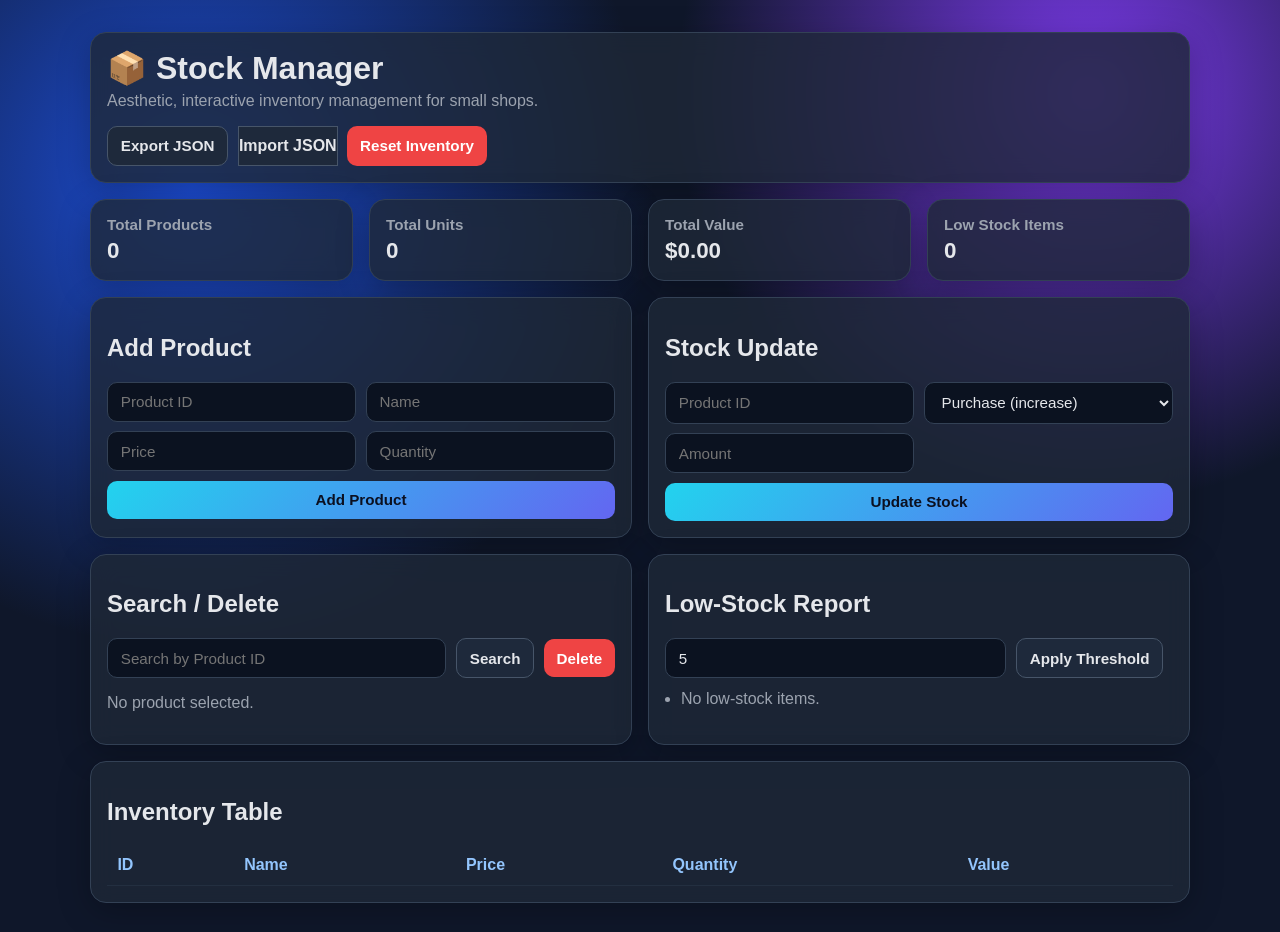
==== docs/index.html @ dbb8cb58 "Add aesthetic interactive frontend for inventory management" ====
<!DOCTYPE html>
<html lang="en">
<head>
  <meta charset="UTF-8" />
  <meta name="viewport" content="width=device-width, initial-scale=1.0" />
  <title>Stock Manager</title>
  <link rel="stylesheet" href="styles.css" />
</head>
<body>
  <div class="bg"></div>
  <main class="container">
    <header class="hero card">
      <h1>📦 Stock Manager</h1>
      <p>Aesthetic, interactive inventory management for small shops.</p>
      <div class="hero-actions">
        <button id="saveFileBtn" class="btn secondary">Export JSON</button>
        <label class="btn secondary file-label" for="loadFileInput">Import JSON</label>
        <input id="loadFileInput" type="file" accept="application/json" hidden />
        <button id="resetBtn" class="btn danger">Reset Inventory</button>
      </div>
    </header>

    <section class="stats grid-4">
      <article class="card stat">
        <h3>Total Products</h3>
        <p id="statCount">0</p>
      </article>
      <article class="card stat">
        <h3>Total Units</h3>
        <p id="statUnits">0</p>
      </article>
      <article class="card stat">
        <h3>Total Value</h3>
        <p id="statValue">$0.00</p>
      </article>
      <article class="card stat">
        <h3>Low Stock Items</h3>
        <p id="statLow">0</p>
      </article>
    </section>

    <section class="grid-2">
      <article class="card">
        <h2>Add Product</h2>
        <form id="addForm" class="form-grid">
          <input id="productId" type="number" placeholder="Product ID" min="1" required />
          <input id="productName" type="text" placeholder="Name" maxlength="63" required />
          <input id="productPrice" type="number" step="0.01" min="0.01" placeholder="Price" required />
          <input id="productQty" type="number" min="0" placeholder="Quantity" required />
          <button class="btn" type="submit">Add Product</button>
        </form>
      </article>

      <article class="card">
        <h2>Stock Update</h2>
        <form id="stockForm" class="form-grid">
          <input id="stockProductId" type="number" min="1" placeholder="Product ID" required />
          <select id="stockType">
            <option value="purchase">Purchase (increase)</option>
            <option value="sale">Sale (decrease)</option>
          </select>
          <input id="stockAmount" type="number" min="1" placeholder="Amount" required />
          <button class="btn" type="submit">Update Stock</button>
        </form>
      </article>
    </section>

    <section class="grid-2">
      <article class="card">
        <h2>Search / Delete</h2>
        <form id="searchForm" class="form-inline">
          <input id="searchId" type="number" min="1" placeholder="Search by Product ID" required />
          <button class="btn secondary" type="submit">Search</button>
          <button id="deleteBtn" class="btn danger" type="button">Delete</button>
        </form>
        <p id="searchResult" class="muted">No product selected.</p>
      </article>

      <article class="card">
        <h2>Low-Stock Report</h2>
        <form id="lowForm" class="form-inline">
          <input id="threshold" type="number" min="0" value="5" required />
          <button class="btn secondary" type="submit">Apply Threshold</button>
        </form>
        <ul id="lowList" class="list"></ul>
      </article>
    </section>

    <section class="card">
      <h2>Inventory Table</h2>
      <div class="table-wrap">
        <table>
          <thead>
            <tr>
              <th>ID</th>
              <th>Name</th>
              <th>Price</th>
              <th>Quantity</th>
              <th>Value</th>
            </tr>
          </thead>
          <tbody id="inventoryBody"></tbody>
        </table>
      </div>
    </section>

    <p id="toast" class="toast" aria-live="polite"></p>
  </main>

  <script src="app.js"></script>
</body>
</html>
---- docs/styles.css ----
:root {
  --bg: #0f172a;
  --bg-soft: #111827cc;
  --card: #1f2937cc;
  --text: #e5e7eb;
  --muted: #9ca3af;
  --accent: #22d3ee;
  --accent-2: #6366f1;
  --danger: #ef4444;
  --ok: #10b981;
  --border: #334155;
}

* { box-sizing: border-box; }
body {
  margin: 0;
  font-family: Inter, Segoe UI, Arial, sans-serif;
  color: var(--text);
  background: radial-gradient(circle at 15% 20%, #1d4ed8 0, transparent 35%),
              radial-gradient(circle at 85% 10%, #7c3aed 0, transparent 30%),
              var(--bg);
  min-height: 100vh;
}

.container {
  width: min(1100px, 92vw);
  margin: 2rem auto;
  display: grid;
  gap: 1rem;
}

.card {
  background: var(--card);
  border: 1px solid var(--border);
  backdrop-filter: blur(12px);
  border-radius: 16px;
  padding: 1rem;
  box-shadow: 0 8px 32px #00000040;
}

.hero h1 { margin: 0 0 .3rem; }
.hero p { margin: 0 0 1rem; color: var(--muted); }
.hero-actions { display: flex; gap: .6rem; flex-wrap: wrap; }

.grid-4 { display: grid; grid-template-columns: repeat(4, minmax(0, 1fr)); gap: 1rem; }
.grid-2 { display: grid; grid-template-columns: 1fr 1fr; gap: 1rem; }

.stat h3 { margin: 0; color: var(--muted); font-size: .95rem; }
.stat p { margin: .35rem 0 0; font-size: 1.4rem; font-weight: 700; }

.form-grid, .form-inline { display: grid; gap: .6rem; }
.form-grid { grid-template-columns: repeat(2, minmax(0, 1fr)); }
.form-grid button { grid-column: 1 / -1; }
.form-inline { grid-template-columns: 1fr auto auto; align-items: center; }

input, select, button {
  border-radius: 10px;
  border: 1px solid var(--border);
  padding: .65rem .8rem;
  font-size: .95rem;
  background: #0b1220;
  color: var(--text);
}
input:focus, select:focus { outline: 2px solid var(--accent-2); }

.btn {
  cursor: pointer;
  border: none;
  background: linear-gradient(135deg, var(--accent), var(--accent-2));
  color: #0b1020;
  font-weight: 700;
}
.btn.secondary { background: #1e293b; color: var(--text); border: 1px solid #475569; }
.btn.danger { background: var(--danger); color: white; }
.file-label { display: inline-flex; align-items: center; }

.muted { color: var(--muted); }
.list { margin: .75rem 0 0; padding-left: 1rem; color: var(--text); }

.table-wrap { overflow: auto; }
table { width: 100%; border-collapse: collapse; }
th, td { padding: .65rem; border-bottom: 1px solid #33415566; text-align: left; }
th { color: #93c5fd; }

.toast {
  position: fixed;
  bottom: 1rem;
  right: 1rem;
  background: #0b1220;
  border: 1px solid var(--border);
  padding: .7rem 1rem;
  border-radius: 10px;
  opacity: 0;
  transform: translateY(20px);
  transition: all .25s;
}
.toast.show { opacity: 1; transform: translateY(0); }

@media (max-width: 900px) {
  .grid-4 { grid-template-columns: repeat(2, minmax(0, 1fr)); }
  .grid-2 { grid-template-columns: 1fr; }
}

@media (max-width: 560px) {
  .form-grid, .form-inline { grid-template-columns: 1fr; }
}
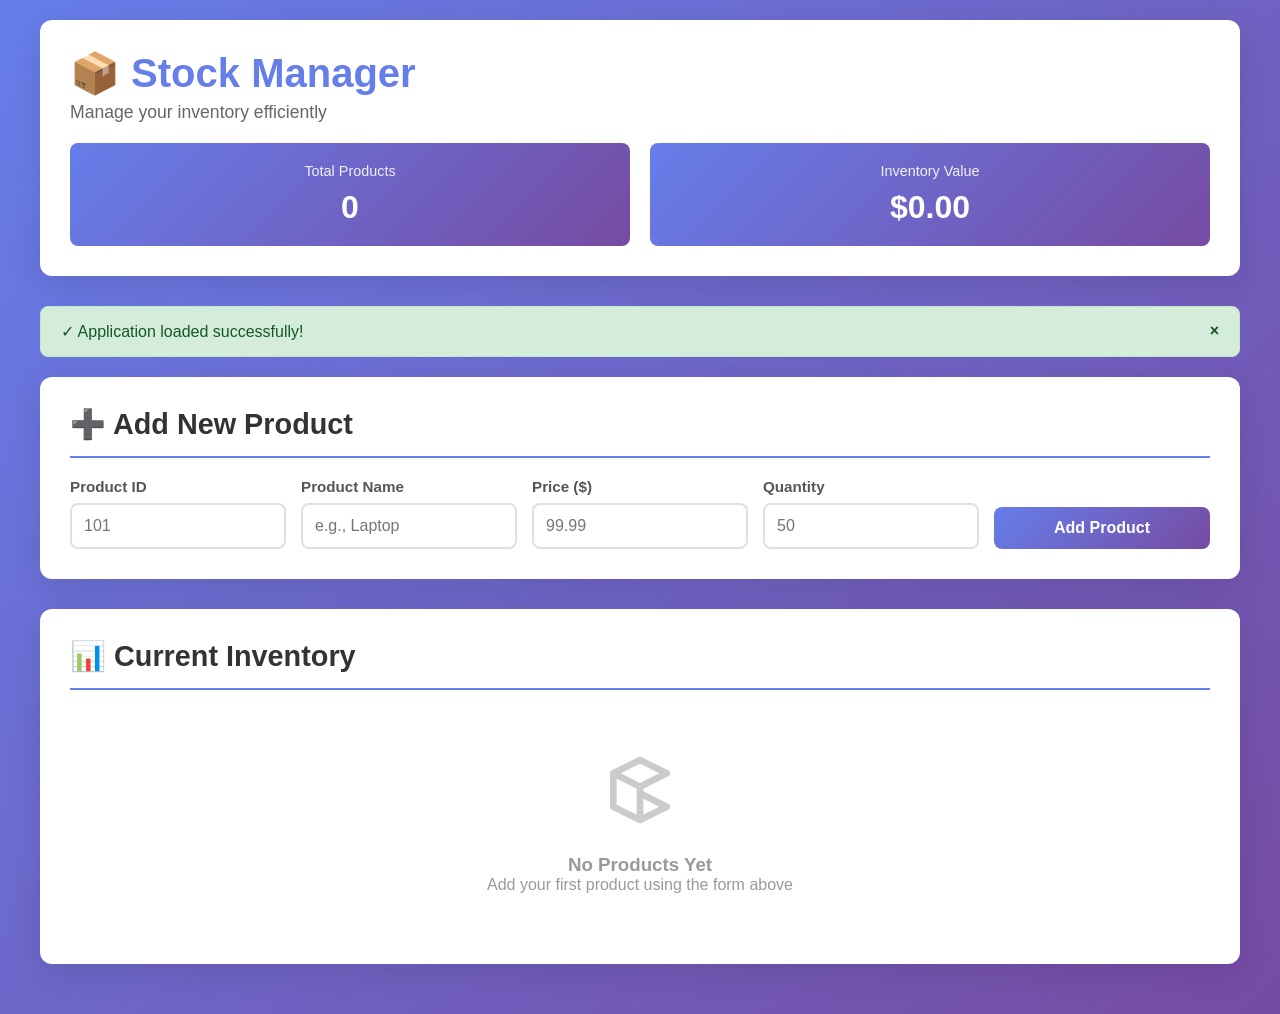
==== commit ce94bc60: "feat: Modern frontend redesign and deployment setup" ====
--- a/docs/index.html
+++ b/docs/index.html
@@ -1,112 +1,682 @@
-<!DOCTYPE html>
-<html lang="en">
-<head>
-  <meta charset="UTF-8" />
-  <meta name="viewport" content="width=device-width, initial-scale=1.0" />
-  <title>Stock Manager</title>
-  <link rel="stylesheet" href="styles.css" />
-</head>
-<body>
-  <div class="bg"></div>
-  <main class="container">
-    <header class="hero card">
-      <h1>📦 Stock Manager</h1>
-      <p>Aesthetic, interactive inventory management for small shops.</p>
-      <div class="hero-actions">
-        <button id="saveFileBtn" class="btn secondary">Export JSON</button>
-        <label class="btn secondary file-label" for="loadFileInput">Import JSON</label>
-        <input id="loadFileInput" type="file" accept="application/json" hidden />
-        <button id="resetBtn" class="btn danger">Reset Inventory</button>
-      </div>
-    </header>
-
-    <section class="stats grid-4">
-      <article class="card stat">
-        <h3>Total Products</h3>
-        <p id="statCount">0</p>
-      </article>
-      <article class="card stat">
-        <h3>Total Units</h3>
-        <p id="statUnits">0</p>
-      </article>
-      <article class="card stat">
-        <h3>Total Value</h3>
-        <p id="statValue">$0.00</p>
-      </article>
-      <article class="card stat">
-        <h3>Low Stock Items</h3>
-        <p id="statLow">0</p>
-      </article>
-    </section>
-
-    <section class="grid-2">
-      <article class="card">
-        <h2>Add Product</h2>
-        <form id="addForm" class="form-grid">
-          <input id="productId" type="number" placeholder="Product ID" min="1" required />
-          <input id="productName" type="text" placeholder="Name" maxlength="63" required />
-          <input id="productPrice" type="number" step="0.01" min="0.01" placeholder="Price" required />
-          <input id="productQty" type="number" min="0" placeholder="Quantity" required />
-          <button class="btn" type="submit">Add Product</button>
-        </form>
-      </article>
-
-      <article class="card">
-        <h2>Stock Update</h2>
-        <form id="stockForm" class="form-grid">
-          <input id="stockProductId" type="number" min="1" placeholder="Product ID" required />
-          <select id="stockType">
-            <option value="purchase">Purchase (increase)</option>
-            <option value="sale">Sale (decrease)</option>
-          </select>
-          <input id="stockAmount" type="number" min="1" placeholder="Amount" required />
-          <button class="btn" type="submit">Update Stock</button>
-        </form>
-      </article>
-    </section>
-
-    <section class="grid-2">
-      <article class="card">
-        <h2>Search / Delete</h2>
-        <form id="searchForm" class="form-inline">
-          <input id="searchId" type="number" min="1" placeholder="Search by Product ID" required />
-          <button class="btn secondary" type="submit">Search</button>
-          <button id="deleteBtn" class="btn danger" type="button">Delete</button>
-        </form>
-        <p id="searchResult" class="muted">No product selected.</p>
-      </article>
-
-      <article class="card">
-        <h2>Low-Stock Report</h2>
-        <form id="lowForm" class="form-inline">
-          <input id="threshold" type="number" min="0" value="5" required />
-          <button class="btn secondary" type="submit">Apply Threshold</button>
-        </form>
-        <ul id="lowList" class="list"></ul>
-      </article>
-    </section>
-
-    <section class="card">
-      <h2>Inventory Table</h2>
-      <div class="table-wrap">
-        <table>
-          <thead>
-            <tr>
-              <th>ID</th>
-              <th>Name</th>
-              <th>Price</th>
-              <th>Quantity</th>
-              <th>Value</th>
-            </tr>
-          </thead>
-          <tbody id="inventoryBody"></tbody>
-        </table>
-      </div>
-    </section>
-
-    <p id="toast" class="toast" aria-live="polite"></p>
-  </main>
-
-  <script src="app.js"></script>
-</body>
-</html>
+<!DOCTYPE html>
+<html lang="en">
+<head>
+    <meta charset="UTF-8">
+    <meta name="viewport" content="width=device-width, initial-scale=1.0">
+    <title>Stock Manager</title>
+    <style>
+        * {
+            margin: 0;
+            padding: 0;
+            box-sizing: border-box;
+        }
+
+        body {
+            font-family: -apple-system, BlinkMacSystemFont, 'Segoe UI', 'Roboto', 'Oxygen', 'Ubuntu', 'Cantarell', sans-serif;
+            background: linear-gradient(135deg, #667eea 0%, #764ba2 100%);
+            min-height: 100vh;
+            color: #333;
+            padding: 20px;
+        }
+
+        .container {
+            max-width: 1200px;
+            margin: 0 auto;
+        }
+
+        .header {
+            background: white;
+            padding: 30px;
+            border-radius: 12px;
+            box-shadow: 0 8px 32px rgba(0, 0, 0, 0.1);
+            margin-bottom: 30px;
+            animation: slideIn 0.5s ease;
+        }
+
+        .header h1 {
+            font-size: 2.5em;
+            color: #667eea;
+            margin-bottom: 5px;
+            display: flex;
+            align-items: center;
+            gap: 15px;
+        }
+
+        .header p {
+            color: #666;
+            font-size: 1.1em;
+        }
+
+        .stats-bar {
+            display: grid;
+            grid-template-columns: repeat(auto-fit, minmax(200px, 1fr));
+            gap: 20px;
+            margin-top: 20px;
+        }
+
+        .stat-item {
+            background: linear-gradient(135deg, #667eea 0%, #764ba2 100%);
+            color: white;
+            padding: 20px;
+            border-radius: 8px;
+            text-align: center;
+        }
+
+        .stat-item .label {
+            font-size: 0.9em;
+            opacity: 0.9;
+            margin-bottom: 10px;
+        }
+
+        .stat-item .value {
+            font-size: 2em;
+            font-weight: bold;
+        }
+
+        .card {
+            background: white;
+            padding: 30px;
+            border-radius: 12px;
+            box-shadow: 0 8px 32px rgba(0, 0, 0, 0.1);
+            margin-bottom: 30px;
+            animation: slideIn 0.5s ease;
+        }
+
+        .card h2 {
+            font-size: 1.8em;
+            color: #333;
+            margin-bottom: 20px;
+            padding-bottom: 15px;
+            border-bottom: 2px solid #667eea;
+        }
+
+        .form-grid {
+            display: grid;
+            grid-template-columns: repeat(auto-fit, minmax(200px, 1fr));
+            gap: 15px;
+            align-items: end;
+        }
+
+        .form-group {
+            display: flex;
+            flex-direction: column;
+        }
+
+        .form-group label {
+            font-weight: 600;
+            color: #555;
+            margin-bottom: 8px;
+            font-size: 0.95em;
+        }
+
+        input {
+            padding: 12px;
+            border: 2px solid #e0e0e0;
+            border-radius: 8px;
+            font-size: 1em;
+            transition: all 0.3s ease;
+        }
+
+        input:focus {
+            outline: none;
+            border-color: #667eea;
+            box-shadow: 0 0 0 3px rgba(102, 126, 234, 0.1);
+            background-color: #f8f9ff;
+        }
+
+        input.error {
+            border-color: #e74c3c;
+            background-color: #fadbd8;
+        }
+
+        input:disabled {
+            background-color: #f5f5f5;
+            cursor: not-allowed;
+        }
+
+        .button-group {
+            display: flex;
+            gap: 10px;
+            flex-wrap: wrap;
+        }
+
+        button {
+            padding: 12px 24px;
+            border: none;
+            border-radius: 8px;
+            font-size: 1em;
+            font-weight: 600;
+            cursor: pointer;
+            transition: all 0.3s ease;
+            display: inline-flex;
+            align-items: center;
+            justify-content: center;
+            gap: 8px;
+        }
+
+        .btn-primary {
+            background: linear-gradient(135deg, #667eea 0%, #764ba2 100%);
+            color: white;
+            flex: 1;
+            min-width: 150px;
+        }
+
+        .btn-primary:hover {
+            transform: translateY(-2px);
+            box-shadow: 0 8px 20px rgba(102, 126, 234, 0.3);
+        }
+
+        .btn-primary:active {
+            transform: translateY(0);
+        }
+
+        .btn-primary:disabled {
+            opacity: 0.6;
+            cursor: not-allowed;
+            transform: none;
+        }
+
+        .btn-small {
+            padding: 8px 12px;
+            font-size: 0.9em;
+            min-width: auto;
+        }
+
+        .btn-decrease {
+            background: #e74c3c;
+            color: white;
+        }
+
+        .btn-decrease:hover {
+            background: #c0392b;
+        }
+
+        .btn-increase {
+            background: #27ae60;
+            color: white;
+        }
+
+        .btn-increase:hover {
+            background: #229954;
+        }
+
+        .btn-delete {
+            background: #e74c3c;
+            color: white;
+            flex: 0 1 auto;
+        }
+
+        .btn-delete:hover {
+            background: #c0392b;
+        }
+
+        .table-container {
+            overflow-x: auto;
+            margin-top: 20px;
+        }
+
+        table {
+            width: 100%;
+            border-collapse: collapse;
+            font-size: 0.95em;
+        }
+
+        thead {
+            background: #f8f9fa;
+            border-top: 2px solid #667eea;
+            border-bottom: 2px solid #667eea;
+        }
+
+        th {
+            padding: 15px;
+            text-align: left;
+            font-weight: 700;
+            color: #667eea;
+        }
+
+        td {
+            padding: 15px;
+            border-bottom: 1px solid #e0e0e0;
+        }
+
+        tbody tr {
+            transition: background-color 0.2s ease;
+        }
+
+        tbody tr:hover {
+            background-color: #f8f9ff;
+        }
+
+        .low-stock {
+            background-color: #fff3cd !important;
+        }
+
+        .low-stock-badge {
+            display: inline-block;
+            background: #ff9800;
+            color: white;
+            padding: 4px 8px;
+            border-radius: 4px;
+            font-size: 0.8em;
+            font-weight: 600;
+            margin-left: 8px;
+        }
+
+        .qty-controls {
+            display: flex;
+            align-items: center;
+            gap: 10px;
+            justify-content: center;
+        }
+
+        .qty-display {
+            min-width: 40px;
+            text-align: center;
+            font-weight: 600;
+            font-size: 1.1em;
+        }
+
+        .empty-state {
+            text-align: center;
+            padding: 40px 20px;
+            color: #999;
+        }
+
+        .empty-state svg {
+            width: 80px;
+            height: 80px;
+            margin-bottom: 20px;
+            opacity: 0.5;
+        }
+
+        .loading {
+            display: none;
+            text-align: center;
+            padding: 40px 20px;
+        }
+
+        .loading.active {
+            display: block;
+        }
+
+        .spinner {
+            border: 4px solid #f3f3f3;
+            border-top: 4px solid #667eea;
+            border-radius: 50%;
+            width: 40px;
+            height: 40px;
+            animation: spin 1s linear infinite;
+            margin: 0 auto 20px;
+        }
+
+        @keyframes spin {
+            0% { transform: rotate(0deg); }
+            100% { transform: rotate(360deg); }
+        }
+
+        @keyframes slideIn {
+            from {
+                opacity: 0;
+                transform: translateY(20px);
+            }
+            to {
+                opacity: 1;
+                transform: translateY(0);
+            }
+        }
+
+        .alert {
+            padding: 15px 20px;
+            border-radius: 8px;
+            margin-bottom: 20px;
+            display: none;
+            animation: slideIn 0.3s ease;
+        }
+
+        .alert.active {
+            display: block;
+        }
+
+        .alert.success {
+            background: #d4edda;
+            border: 1px solid #c3e6cb;
+            color: #155724;
+        }
+
+        .alert.error {
+            background: #f8d7da;
+            border: 1px solid #f5c6cb;
+            color: #721c24;
+        }
+
+        .alert.warning {
+            background: #fff3cd;
+            border: 1px solid #ffeeba;
+            color: #856404;
+        }
+
+        .close-alert {
+            float: right;
+            cursor: pointer;
+            font-weight: bold;
+        }
+
+        @media (max-width: 768px) {
+            .header h1 {
+                font-size: 1.8em;
+            }
+
+            .form-grid {
+                grid-template-columns: 1fr;
+            }
+
+            .button-group {
+                flex-direction: column;
+            }
+
+            .btn-primary {
+                width: 100%;
+            }
+
+            table {
+                font-size: 0.85em;
+            }
+
+            th, td {
+                padding: 10px;
+            }
+
+            .qty-controls {
+                flex-direction: column;
+                gap: 5px;
+            }
+
+            .card {
+                padding: 20px;
+            }
+
+            .header {
+                padding: 20px;
+            }
+        }
+
+        @media (max-width: 480px) {
+            body {
+                padding: 10px;
+            }
+
+            .header h1 {
+                font-size: 1.5em;
+                gap: 8px;
+            }
+
+            .card {
+                padding: 15px;
+            }
+
+            th, td {
+                padding: 8px;
+                font-size: 0.8em;
+            }
+
+            button {
+                padding: 10px 16px;
+                font-size: 0.9em;
+            }
+
+            .btn-small {
+                padding: 6px 10px;
+                font-size: 0.8em;
+            }
+        }
+    </style>
+</head>
+<body>
+    <div class="container">
+        <div class="header">
+            <h1>📦 Stock Manager</h1>
+            <p>Manage your inventory efficiently</p>
+            <div class="stats-bar">
+                <div class="stat-item">
+                    <div class="label">Total Products</div>
+                    <div class="value" id="productCount">0</div>
+                </div>
+                <div class="stat-item">
+                    <div class="label">Inventory Value</div>
+                    <div class="value" id="totalValue">$0.00</div>
+                </div>
+            </div>
+        </div>
+
+        <div id="alertContainer"></div>
+
+        <div class="card">
+            <h2>➕ Add New Product</h2>
+            <div class="form-grid">
+                <div class="form-group">
+                    <label for="pId">Product ID</label>
+                    <input type="number" id="pId" placeholder="101" min="1" max="999999">
+                </div>
+                <div class="form-group">
+                    <label for="pName">Product Name</label>
+                    <input type="text" id="pName" placeholder="e.g., Laptop" maxlength="63">
+                </div>
+                <div class="form-group">
+                    <label for="pPrice">Price ($)</label>
+                    <input type="number" id="pPrice" step="0.01" placeholder="99.99" min="0.01" max="999999">
+                </div>
+                <div class="form-group">
+                    <label for="pQty">Quantity</label>
+                    <input type="number" id="pQty" placeholder="50" min="0" max="999999">
+                </div>
+                <div class="form-group">
+                    <button class="btn-primary" onclick="addProduct()">Add Product</button>
+                </div>
+            </div>
+        </div>
+
+        <div class="card">
+            <h2>📊 Current Inventory</h2>
+            <div class="loading active" id="loadingSpinner">
+                <div class="spinner"></div>
+                <p>Loading WASM Engine...</p>
+            </div>
+            <div class="table-container" id="tableContainer" style="display: none;">
+                <table>
+                    <thead>
+                        <tr>
+                            <th>ID</th>
+                            <th>Name</th>
+                            <th>Price</th>
+                            <th>Quantity</th>
+                            <th>Total Value</th>
+                            <th>Actions</th>
+                        </tr>
+                    </thead>
+                    <tbody id="inventoryBody"></tbody>
+                </table>
+            </div>
+            <div class="empty-state" id="emptyState" style="display: none;">
+                <svg xmlns="http://www.w3.org/2000/svg" fill="none" viewBox="0 0 24 24" stroke="currentColor">
+                    <path stroke-linecap="round" stroke-linejoin="round" stroke-width="2" d="M20 7l-8-4-8 4m0 0l8 4m-8-4v10l8 4m0-10l8-4m-8 4v10l8-4m0 0l-8-4" />
+                </svg>
+                <h3>No Products Yet</h3>
+                <p>Add your first product using the form above</p>
+            </div>
+        </div>
+    </div>
+
+    <script src="stock.js"></script>
+    <script>
+        let wasmReady = false;
+
+        function showAlert(message, type = 'success') {
+            const alertContainer = document.getElementById('alertContainer');
+            const alert = document.createElement('div');
+            alert.className = `alert ${type} active`;
+            alert.innerHTML = `${message}<span class="close-alert" onclick="this.parentElement.remove();">&times;</span>`;
+            alertContainer.appendChild(alert);
+            setTimeout(() => alert.classList.remove('active'), 5000);
+            setTimeout(() => alert.remove(), 5500);
+        }
+
+        function clearForm() {
+            document.getElementById('pId').value = '';
+            document.getElementById('pName').value = '';
+            document.getElementById('pPrice').value = '';
+            document.getElementById('pQty').value = '';
+        }
+
+        function clearInputErrors() {
+            document.querySelectorAll('input').forEach(input => input.classList.remove('error'));
+        }
+
+        function validateForm() {
+            clearInputErrors();
+            const id = document.getElementById('pId');
+            const name = document.getElementById('pName');
+            const price = document.getElementById('pPrice');
+            const qty = document.getElementById('pQty');
+
+            let isValid = true;
+
+            if (!id.value || id.value <= 0) {
+                id.classList.add('error');
+                isValid = false;
+            }
+            if (!name.value.trim()) {
+                name.classList.add('error');
+                isValid = false;
+            }
+            if (!price.value || price.value <= 0) {
+                price.classList.add('error');
+                isValid = false;
+            }
+            if (qty.value === '' || qty.value < 0) {
+                qty.classList.add('error');
+                isValid = false;
+            }
+
+            return isValid;
+        }
+
+        function addProduct() {
+            if (!wasmReady) {
+                showAlert('WASM Engine not ready', 'error');
+                return;
+            }
+
+            if (!validateForm()) {
+                showAlert('Please fill in all fields correctly', 'error');
+                return;
+            }
+
+            const id = parseInt(document.getElementById('pId').value);
+            const name = document.getElementById('pName').value.trim();
+            const price = parseFloat(document.getElementById('pPrice').value);
+            const qty = parseInt(document.getElementById('pQty').value);
+
+            const result = Module.ccall('add_product', 'number', ['number', 'string', 'number', 'number'], [id, name, price, qty]);
+            
+            if (result === -1) {
+                showAlert('❌ Inventory is full! Maximum capacity reached.', 'error');
+            } else if (result === 0) {
+                showAlert('❌ Product ID already exists! Use a different ID.', 'error');
+            } else {
+                showAlert('✓ Product added successfully!', 'success');
+                clearForm();
+                renderTable();
+            }
+        }
+
+        function updateStock(id, amount) {
+            if (!wasmReady) {
+                showAlert('WASM Engine not ready', 'error');
+                return;
+            }
+
+            const result = Module.ccall('update_product_stock', 'number', ['number', 'number'], [id, amount]);
+            if (result === -1) {
+                showAlert('❌ Insufficient stock! Cannot sell more than available.', 'warning');
+            } else if (result === 0) {
+                showAlert('❌ Product not found!', 'error');
+            } else {
+                renderTable();
+            }
+        }
+
+        function deleteProduct(id) {
+            if (!wasmReady) {
+                showAlert('WASM Engine not ready', 'error');
+                return;
+            }
+
+            if (confirm(`⚠️ Are you sure you want to delete product ID ${id}? This cannot be undone.`)) {
+                const result = Module.ccall('delete_product_by_id', 'number', ['number'], [id]);
+                if (result === 0) {
+                    showAlert('❌ Product not found!', 'error');
+                } else {
+                    showAlert('✓ Product deleted successfully!', 'success');
+                    renderTable();
+                }
+            }
+        }
+
+        function renderTable() {
+            const count = Module.ccall('get_product_count', 'number', [], []);
+            const tbody = document.getElementById('inventoryBody');
+            const tableContainer = document.getElementById('tableContainer');
+            const emptyState = document.getElementById('emptyState');
+
+            tbody.innerHTML = '';
+
+            if (count === 0) {
+                tableContainer.style.display = 'none';
+                emptyState.style.display = 'block';
+            } else {
+                emptyState.style.display = 'none';
+                tableContainer.style.display = 'block';
+
+                for (let i = 0; i < count; i++) {
+                    const id = Module.ccall('get_product_id', 'number', ['number'], [i]);
+                    const name = Module.ccall('get_product_name', 'string', ['number'], [i]);
+                    const price = Module.ccall('get_product_price', 'number', ['number'], [i]);
+                    const qty = Module.ccall('get_product_quantity', 'number', ['number'], [i]);
+                    const totalValue = price * qty;
+
+                    const tr = document.createElement('tr');
+                    if (qty < 5) tr.className = 'low-stock';
+
+                    const lowStockWarning = qty < 5 ? '<span class="low-stock-badge">Low Stock</span>' : '';
+
+                    tr.innerHTML = `
+                        <td><strong>${id}</strong></td>
+                        <td>${name}${lowStockWarning}</td>
+                        <td>$${price.toFixed(2)}</td>
+                        <td>
+                            <div class="qty-controls">
+                                <button class="btn-small btn-decrease" onclick="updateStock(${id}, -1)" title="Decrease quantity">−</button>
+                                <span class="qty-display">${qty}</span>
+                                <button class="btn-small btn-increase" onclick="updateStock(${id}, 1)" title="Increase quantity">+</button>
+                            </div>
+                        </td>
+                        <td><strong>$${totalValue.toFixed(2)}</strong></td>
+                        <td><button class="btn-small btn-delete" onclick="deleteProduct(${id})">Delete</button></td>
+                    `;
+                    tbody.appendChild(tr);
+                }
+            }
+
+            document.getElementById('productCount').innerText = count;
+            document.getElementById('totalValue').innerText = '$' + Module.ccall('get_total_value', 'number', [], []).toFixed(2);
+        }
+
+        Module.onRuntimeInitialized = () => {
+            wasmReady = true;
+            document.getElementById('loadingSpinner').classList.remove('active');
+            renderTable();
+            showAlert('✓ Application loaded successfully!', 'success');
+        };
+    </script>
+</body>
+</html>
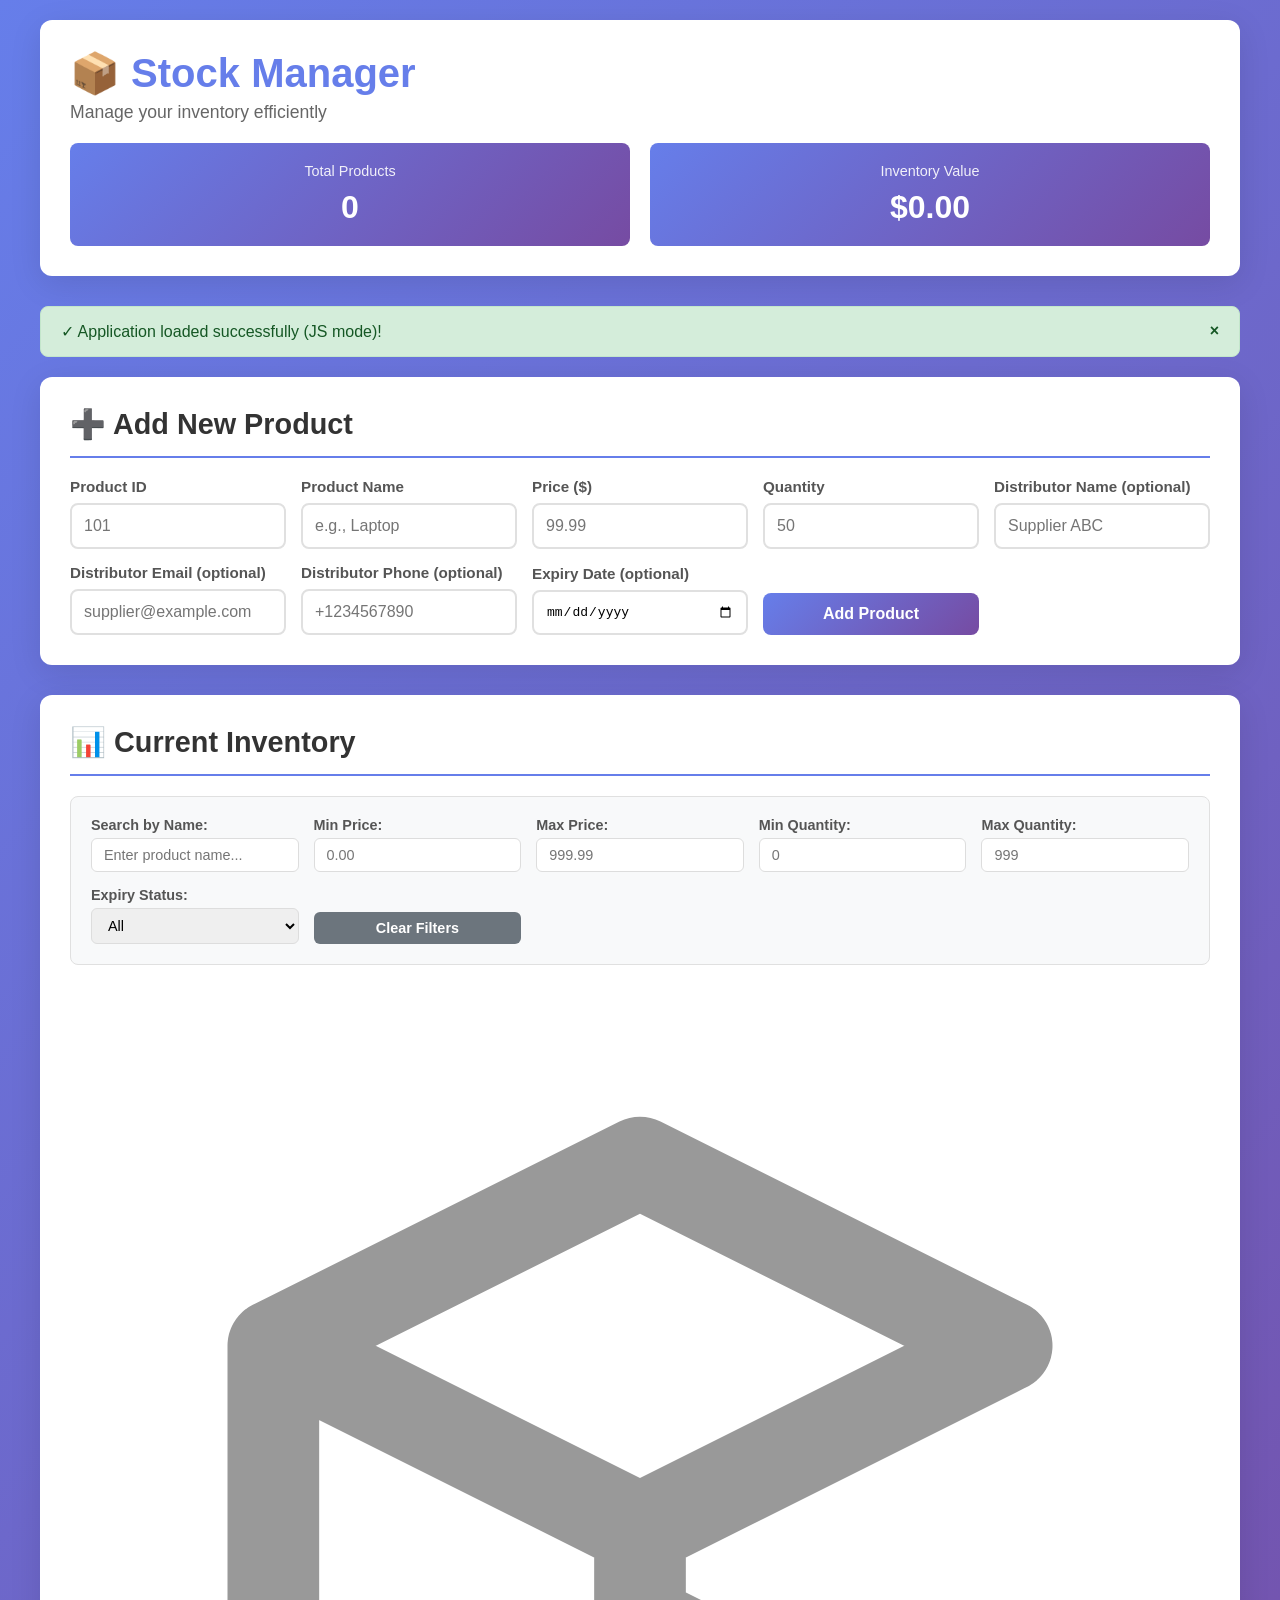
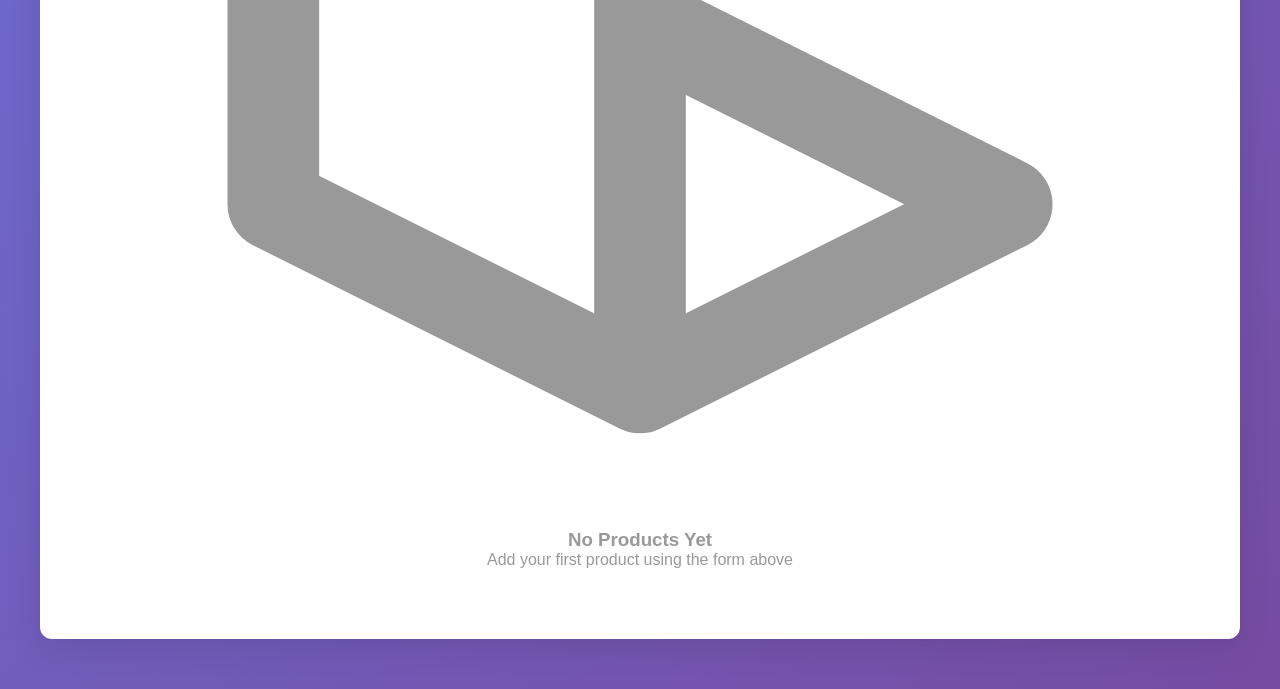
==== commit 0faf9478: "multi level authority of shops" ====
--- a/docs/index.html
+++ b/docs/index.html
@@ -282,11 +282,79 @@
             color: #999;
         }
 
-        .empty-state svg {
-            width: 80px;
-            height: 80px;
+        .filter-section {
+            background: #f8f9fa;
+            padding: 20px;
+            border-radius: 8px;
             margin-bottom: 20px;
-            opacity: 0.5;
+            border: 1px solid #e0e0e0;
+        }
+
+        .filter-row {
+            display: grid;
+            grid-template-columns: repeat(auto-fit, minmax(200px, 1fr));
+            gap: 15px;
+            align-items: end;
+        }
+
+        .filter-group {
+            display: flex;
+            flex-direction: column;
+        }
+
+        .filter-group label {
+            font-weight: 600;
+            color: #555;
+            margin-bottom: 5px;
+            font-size: 0.9em;
+        }
+
+        .filter-group input,
+        .filter-group select {
+            padding: 8px 12px;
+            border: 1px solid #ddd;
+            border-radius: 6px;
+            font-size: 0.9em;
+            transition: border-color 0.3s ease;
+        }
+
+        .filter-group input:focus,
+        .filter-group select:focus {
+            outline: none;
+            border-color: #667eea;
+        }
+
+        .filter-group button {
+            padding: 8px 16px;
+            background: #6c757d;
+            color: white;
+            border: none;
+            border-radius: 6px;
+            cursor: pointer;
+            font-size: 0.9em;
+            transition: background-color 0.3s ease;
+        }
+
+        .filter-group button:hover {
+            background: #5a6268;
+        }
+
+        .low-stock-action {
+            margin-top: 8px;
+            padding: 8px;
+            background: #fff3cd;
+            border-radius: 4px;
+            border: 1px solid #ffeeba;
+        }
+
+        .expired {
+            color: #e74c3c;
+            font-weight: bold;
+        }
+
+        .expiring-soon {
+            color: #ff9800;
+            font-weight: bold;
         }
 
         .loading {
@@ -470,6 +538,22 @@
                     <input type="number" id="pQty" placeholder="50" min="0" max="999999">
                 </div>
                 <div class="form-group">
+                    <label for="pDistName">Distributor Name (optional)</label>
+                    <input type="text" id="pDistName" placeholder="Supplier ABC" maxlength="64">
+                </div>
+                <div class="form-group">
+                    <label for="pDistEmail">Distributor Email (optional)</label>
+                    <input type="email" id="pDistEmail" placeholder="supplier@example.com" maxlength="128">
+                </div>
+                <div class="form-group">
+                    <label for="pDistPhone">Distributor Phone (optional)</label>
+                    <input type="tel" id="pDistPhone" placeholder="+1234567890" maxlength="32">
+                </div>
+                <div class="form-group">
+                    <label for="pExpiry">Expiry Date (optional)</label>
+                    <input type="date" id="pExpiry" min="2024-01-01">
+                </div>
+                <div class="form-group">
                     <button class="btn-primary" onclick="addProduct()">Add Product</button>
                 </div>
             </div>
@@ -477,6 +561,45 @@
 
         <div class="card">
             <h2>📊 Current Inventory</h2>
+
+            <!-- Filter Section -->
+            <div class="filter-section">
+                <div class="filter-row">
+                    <div class="filter-group">
+                        <label for="filterName">Search by Name:</label>
+                        <input type="text" id="filterName" placeholder="Enter product name..." oninput="applyFilters()">
+                    </div>
+                    <div class="filter-group">
+                        <label for="filterMinPrice">Min Price:</label>
+                        <input type="number" id="filterMinPrice" step="0.01" placeholder="0.00" oninput="applyFilters()">
+                    </div>
+                    <div class="filter-group">
+                        <label for="filterMaxPrice">Max Price:</label>
+                        <input type="number" id="filterMaxPrice" step="0.01" placeholder="999.99" oninput="applyFilters()">
+                    </div>
+                    <div class="filter-group">
+                        <label for="filterMinQty">Min Quantity:</label>
+                        <input type="number" id="filterMinQty" placeholder="0" oninput="applyFilters()">
+                    </div>
+                    <div class="filter-group">
+                        <label for="filterMaxQty">Max Quantity:</label>
+                        <input type="number" id="filterMaxQty" placeholder="999" oninput="applyFilters()">
+                    </div>
+                    <div class="filter-group">
+                        <label for="filterExpiry">Expiry Status:</label>
+                        <select id="filterExpiry" onchange="applyFilters()">
+                            <option value="">All</option>
+                            <option value="expired">Expired</option>
+                            <option value="expiring-soon">Expiring Soon (7 days)</option>
+                            <option value="valid">Valid</option>
+                        </select>
+                    </div>
+                    <div class="filter-group">
+                        <button class="btn-small" onclick="clearFilters()">Clear Filters</button>
+                    </div>
+                </div>
+            </div>
+
             <div class="loading active" id="loadingSpinner">
                 <div class="spinner"></div>
                 <p>Loading WASM Engine...</p>
@@ -485,11 +608,13 @@
                 <table>
                     <thead>
                         <tr>
-                            <th>ID</th>
-                            <th>Name</th>
-                            <th>Price</th>
-                            <th>Quantity</th>
+                            <th onclick="sortTable('id')" style="cursor: pointer;">ID ▲</th>
+                            <th onclick="sortTable('name')" style="cursor: pointer;">Name ▲</th>
+                            <th onclick="sortTable('price')" style="cursor: pointer;">Price ▲</th>
+                            <th onclick="sortTable('quantity')" style="cursor: pointer;">Quantity ▲</th>
+                            <th onclick="sortTable('expiry')" style="cursor: pointer;">Expiry Date ▲</th>
                             <th>Total Value</th>
+                            <th>Distributor</th>
                             <th>Actions</th>
                         </tr>
                     </thead>
@@ -506,9 +631,24 @@
         </div>
     </div>
 
-    <script src="stock.js"></script>
     <script>
-        let wasmReady = false;
+        const inventory = [];
+        const MAX_PRODUCTS = 1000;
+        const LOW_STOCK_THRESHOLD = 5;
+
+        let currentSortField = 'id';
+        let currentSortDirection = 'asc';
+        let filteredInventory = [];
+
+        function isValidEmail(email) {
+            if (!email) return true;
+            return /^\w+([.-]?\w+)*@\w+([.-]?\w+)*\.\w{2,}$/.test(email);
+        }
+
+        function isValidPhone(phone) {
+            if (!phone) return true;
+            return /^[\d+()\-\s]{6,32}$/.test(phone);
+        }
 
         function showAlert(message, type = 'success') {
             const alertContainer = document.getElementById('alertContainer');
@@ -525,6 +665,10 @@
             document.getElementById('pName').value = '';
             document.getElementById('pPrice').value = '';
             document.getElementById('pQty').value = '';
+            document.getElementById('pDistName').value = '';
+            document.getElementById('pDistEmail').value = '';
+            document.getElementById('pDistPhone').value = '';
+            document.getElementById('pExpiry').value = '';
         }
 
         function clearInputErrors() {
@@ -560,123 +704,297 @@
             return isValid;
         }
 
+        function getProductIndexById(id) {
+            return inventory.findIndex(item => item.productId === id);
+        }
+
         function addProduct() {
-            if (!wasmReady) {
-                showAlert('WASM Engine not ready', 'error');
-                return;
-            }
-
             if (!validateForm()) {
                 showAlert('Please fill in all fields correctly', 'error');
                 return;
             }
 
-            const id = parseInt(document.getElementById('pId').value);
+            if (inventory.length >= MAX_PRODUCTS) {
+                showAlert('❌ Inventory is full! Maximum capacity reached.', 'error');
+                return;
+            }
+
+            const id = parseInt(document.getElementById('pId').value, 10);
             const name = document.getElementById('pName').value.trim();
             const price = parseFloat(document.getElementById('pPrice').value);
-            const qty = parseInt(document.getElementById('pQty').value);
-
-            const result = Module.ccall('add_product', 'number', ['number', 'string', 'number', 'number'], [id, name, price, qty]);
-            
-            if (result === -1) {
-                showAlert('❌ Inventory is full! Maximum capacity reached.', 'error');
-            } else if (result === 0) {
+            const qty = parseInt(document.getElementById('pQty').value, 10);
+            const distName = document.getElementById('pDistName').value.trim();
+            const distEmail = document.getElementById('pDistEmail').value.trim();
+            const distPhone = document.getElementById('pDistPhone').value.trim();
+            const expiryDate = document.getElementById('pExpiry').value;
+
+            if (!isValidEmail(distEmail)) {
+                showAlert('❌ Supplier email is invalid.', 'error');
+                return;
+            }
+
+            if (!isValidPhone(distPhone)) {
+                showAlert('❌ Supplier phone is invalid.', 'error');
+                return;
+            }
+
+            if (getProductIndexById(id) !== -1) {
                 showAlert('❌ Product ID already exists! Use a different ID.', 'error');
+                return;
+            }
+
+            inventory.push({
+                productId: id,
+                name,
+                price,
+                quantity: qty,
+                expiryDate: expiryDate || null,
+                distributor: {
+                    name: distName || 'Not specified',
+                    email: distEmail,
+                    phone: distPhone
+                }
+            });
+            showAlert('✓ Product added successfully!', 'success');
+            clearForm();
+            applyFilters();
+        }
+
+        function updateStock(id, amount) {
+            const idx = getProductIndexById(id);
+            if (idx === -1) {
+                showAlert('❌ Product not found!', 'error');
+                return;
+            }
+
+            if (inventory[idx].quantity + amount < 0) {
+                showAlert('❌ Insufficient stock! Cannot sell more than available.', 'warning');
+                return;
+            }
+
+            inventory[idx].quantity += amount;
+            applyFilters();
+        }
+
+        function sortTable(field) {
+            if (currentSortField === field) {
+                currentSortDirection = currentSortDirection === 'asc' ? 'desc' : 'asc';
             } else {
-                showAlert('✓ Product added successfully!', 'success');
-                clearForm();
-                renderTable();
-            }
-        }
-
-        function updateStock(id, amount) {
-            if (!wasmReady) {
-                showAlert('WASM Engine not ready', 'error');
+                currentSortField = field;
+                currentSortDirection = 'asc';
+            }
+
+            // Update header indicators
+            document.querySelectorAll('th').forEach(th => {
+                th.textContent = th.textContent.replace(' ▲', '').replace(' ▼', '');
+            });
+            const currentHeader = document.querySelector(`th[onclick="sortTable('${field}')"]`);
+            currentHeader.textContent += currentSortDirection === 'asc' ? ' ▲' : ' ▼';
+
+            applyFilters();
+        }
+
+        function applyFilters() {
+            const nameFilter = document.getElementById('filterName').value.toLowerCase();
+            const minPrice = parseFloat(document.getElementById('filterMinPrice').value) || 0;
+            const maxPrice = parseFloat(document.getElementById('filterMaxPrice').value) || Infinity;
+            const minQty = parseInt(document.getElementById('filterMinQty').value) || 0;
+            const maxQty = parseInt(document.getElementById('filterMaxQty').value) || Infinity;
+            const expiryFilter = document.getElementById('filterExpiry').value;
+
+            filteredInventory = inventory.filter(item => {
+                // Name filter
+                if (nameFilter && !item.name.toLowerCase().includes(nameFilter)) {
+                    return false;
+                }
+
+                // Price filter
+                if (item.price < minPrice || item.price > maxPrice) {
+                    return false;
+                }
+
+                // Quantity filter
+                if (item.quantity < minQty || item.quantity > maxQty) {
+                    return false;
+                }
+
+                // Expiry filter
+                if (expiryFilter) {
+                    const today = new Date();
+                    const expiryDate = item.expiryDate ? new Date(item.expiryDate) : null;
+
+                    if (expiryFilter === 'expired' && (!expiryDate || expiryDate >= today)) {
+                        return false;
+                    }
+                    if (expiryFilter === 'expiring-soon') {
+                        const sevenDaysFromNow = new Date();
+                        sevenDaysFromNow.setDate(today.getDate() + 7);
+                        if (!expiryDate || expiryDate > sevenDaysFromNow || expiryDate < today) {
+                            return false;
+                        }
+                    }
+                    if (expiryFilter === 'valid' && (!expiryDate || expiryDate < today)) {
+                        return false;
+                    }
+                }
+
+                return true;
+            });
+
+            // Sort filtered results
+            filteredInventory.sort((a, b) => {
+                let aVal, bVal;
+
+                switch (currentSortField) {
+                    case 'id':
+                        aVal = a.productId;
+                        bVal = b.productId;
+                        break;
+                    case 'name':
+                        aVal = a.name.toLowerCase();
+                        bVal = b.name.toLowerCase();
+                        break;
+                    case 'price':
+                        aVal = a.price;
+                        bVal = b.price;
+                        break;
+                    case 'quantity':
+                        aVal = a.quantity;
+                        bVal = b.quantity;
+                        break;
+                    case 'expiry':
+                        aVal = a.expiryDate ? new Date(a.expiryDate) : new Date('9999-12-31');
+                        bVal = b.expiryDate ? new Date(b.expiryDate) : new Date('9999-12-31');
+                        break;
+                    default:
+                        return 0;
+                }
+
+                if (aVal < bVal) return currentSortDirection === 'asc' ? -1 : 1;
+                if (aVal > bVal) return currentSortDirection === 'asc' ? 1 : -1;
+                return 0;
+            });
+
+            renderTable();
+        }
+
+        function clearFilters() {
+            document.getElementById('filterName').value = '';
+            document.getElementById('filterMinPrice').value = '';
+            document.getElementById('filterMaxPrice').value = '';
+            document.getElementById('filterMinQty').value = '';
+            document.getElementById('filterMaxQty').value = '';
+            document.getElementById('filterExpiry').value = '';
+            applyFilters();
+        }
+
+        function deleteProduct(id) {
+            const idx = getProductIndexById(id);
+            if (idx === -1) {
+                showAlert('❌ Product not found!', 'error');
                 return;
             }
 
-            const result = Module.ccall('update_product_stock', 'number', ['number', 'number'], [id, amount]);
-            if (result === -1) {
-                showAlert('❌ Insufficient stock! Cannot sell more than available.', 'warning');
-            } else if (result === 0) {
-                showAlert('❌ Product not found!', 'error');
-            } else {
-                renderTable();
-            }
-        }
-
-        function deleteProduct(id) {
-            if (!wasmReady) {
-                showAlert('WASM Engine not ready', 'error');
+            if (!confirm(`⚠️ Are you sure you want to delete product ID ${id}? This cannot be undone.`)) {
                 return;
             }
 
-            if (confirm(`⚠️ Are you sure you want to delete product ID ${id}? This cannot be undone.`)) {
-                const result = Module.ccall('delete_product_by_id', 'number', ['number'], [id]);
-                if (result === 0) {
-                    showAlert('❌ Product not found!', 'error');
-                } else {
-                    showAlert('✓ Product deleted successfully!', 'success');
-                    renderTable();
-                }
-            }
+            inventory.splice(idx, 1);
+            showAlert('✓ Product deleted successfully!', 'success');
+            applyFilters();
         }
 
         function renderTable() {
-            const count = Module.ccall('get_product_count', 'number', [], []);
             const tbody = document.getElementById('inventoryBody');
             const tableContainer = document.getElementById('tableContainer');
             const emptyState = document.getElementById('emptyState');
 
             tbody.innerHTML = '';
 
-            if (count === 0) {
+            if (filteredInventory.length === 0) {
                 tableContainer.style.display = 'none';
                 emptyState.style.display = 'block';
             } else {
                 emptyState.style.display = 'none';
                 tableContainer.style.display = 'block';
 
-                for (let i = 0; i < count; i++) {
-                    const id = Module.ccall('get_product_id', 'number', ['number'], [i]);
-                    const name = Module.ccall('get_product_name', 'string', ['number'], [i]);
-                    const price = Module.ccall('get_product_price', 'number', ['number'], [i]);
-                    const qty = Module.ccall('get_product_quantity', 'number', ['number'], [i]);
-                    const totalValue = price * qty;
-
+                filteredInventory.forEach(item => {
+                    const totalValue = item.price * item.quantity;
                     const tr = document.createElement('tr');
-                    if (qty < 5) tr.className = 'low-stock';
-
-                    const lowStockWarning = qty < 5 ? '<span class="low-stock-badge">Low Stock</span>' : '';
+                    if (item.quantity < LOW_STOCK_THRESHOLD) tr.className = 'low-stock';
+
+                    const lowStockWarning = item.quantity < LOW_STOCK_THRESHOLD ? '<span class="low-stock-badge">Low Stock</span>' : '';
+
+                    // Expiry date formatting and status
+                    let expiryDisplay = 'No expiry';
+                    let expiryClass = '';
+                    if (item.expiryDate) {
+                        const expiryDate = new Date(item.expiryDate);
+                        const today = new Date();
+                        const sevenDaysFromNow = new Date();
+                        sevenDaysFromNow.setDate(today.getDate() + 7);
+
+                        expiryDisplay = expiryDate.toLocaleDateString();
+
+                        if (expiryDate < today) {
+                            expiryClass = 'expired';
+                            expiryDisplay += ' (Expired)';
+                        } else if (expiryDate <= sevenDaysFromNow) {
+                            expiryClass = 'expiring-soon';
+                            expiryDisplay += ' (Expiring Soon)';
+                        }
+                    }
+
+                    let distributorContact = '';
+                    if (item.quantity < LOW_STOCK_THRESHOLD) {
+                        distributorContact = '<div class="low-stock-action"><strong>Low stock!</strong><br>';
+                        if (item.distributor.phone) {
+                            distributorContact += `<a href="tel:${item.distributor.phone}" class="btn-small btn-primary" style="margin-right:6px; display:inline-block; margin-top:4px;">Call Distributor</a>`;
+                        }
+                        if (item.distributor.email) {
+                            distributorContact += `<a href="mailto:${item.distributor.email}?subject=Restock%20request%20for%20${encodeURIComponent(item.name)}" class="btn-small btn-primary" style="display:inline-block; margin-top:4px;">Email Distributor</a>`;
+                        }
+                        if (!item.distributor.phone && !item.distributor.email) {
+                            distributorContact += '<span style="font-size:0.85em; color:#666;">Distributor contact not provided</span>';
+                        }
+                        distributorContact += '</div>';
+                    }
 
                     tr.innerHTML = `
-                        <td><strong>${id}</strong></td>
-                        <td>${name}${lowStockWarning}</td>
-                        <td>$${price.toFixed(2)}</td>
+                        <td><strong>${item.productId}</strong></td>
+                        <td>${item.name}${lowStockWarning}</td>
+                        <td>$${item.price.toFixed(2)}</td>
                         <td>
                             <div class="qty-controls">
-                                <button class="btn-small btn-decrease" onclick="updateStock(${id}, -1)" title="Decrease quantity">−</button>
-                                <span class="qty-display">${qty}</span>
-                                <button class="btn-small btn-increase" onclick="updateStock(${id}, 1)" title="Increase quantity">+</button>
+                                <button class="btn-small btn-decrease" onclick="updateStock(${item.productId}, -1)" title="Decrease quantity">−</button>
+                                <span class="qty-display">${item.quantity}</span>
+                                <button class="btn-small btn-increase" onclick="updateStock(${item.productId}, 1)" title="Increase quantity">+</button>
                             </div>
                         </td>
+                        <td class="${expiryClass}">${expiryDisplay}</td>
                         <td><strong>$${totalValue.toFixed(2)}</strong></td>
-                        <td><button class="btn-small btn-delete" onclick="deleteProduct(${id})">Delete</button></td>
+                        <td>${item.distributor.name}</td>
+                        <td>
+                            <button class="btn-small btn-delete" onclick="deleteProduct(${item.productId})">Delete</button>
+                            ${distributorContact}
+                        </td>
                     `;
+
                     tbody.appendChild(tr);
-                }
-            }
-
-            document.getElementById('productCount').innerText = count;
-            document.getElementById('totalValue').innerText = '$' + Module.ccall('get_total_value', 'number', [], []).toFixed(2);
-        }
-
-        Module.onRuntimeInitialized = () => {
-            wasmReady = true;
+                });
+            }
+
+            document.getElementById('productCount').innerText = filteredInventory.length;
+            const totalInventoryValue = filteredInventory.reduce((sum, item) => sum + item.price * item.quantity, 0);
+            document.getElementById('totalValue').innerText = '$' + totalInventoryValue.toFixed(2);
+        }
+
+        document.addEventListener('DOMContentLoaded', () => {
             document.getElementById('loadingSpinner').classList.remove('active');
+            filteredInventory = [...inventory];
             renderTable();
-            showAlert('✓ Application loaded successfully!', 'success');
-        };
+            showAlert('✓ Application loaded successfully (JS mode)!', 'success');
+        });
     </script>
 </body>
 </html>
